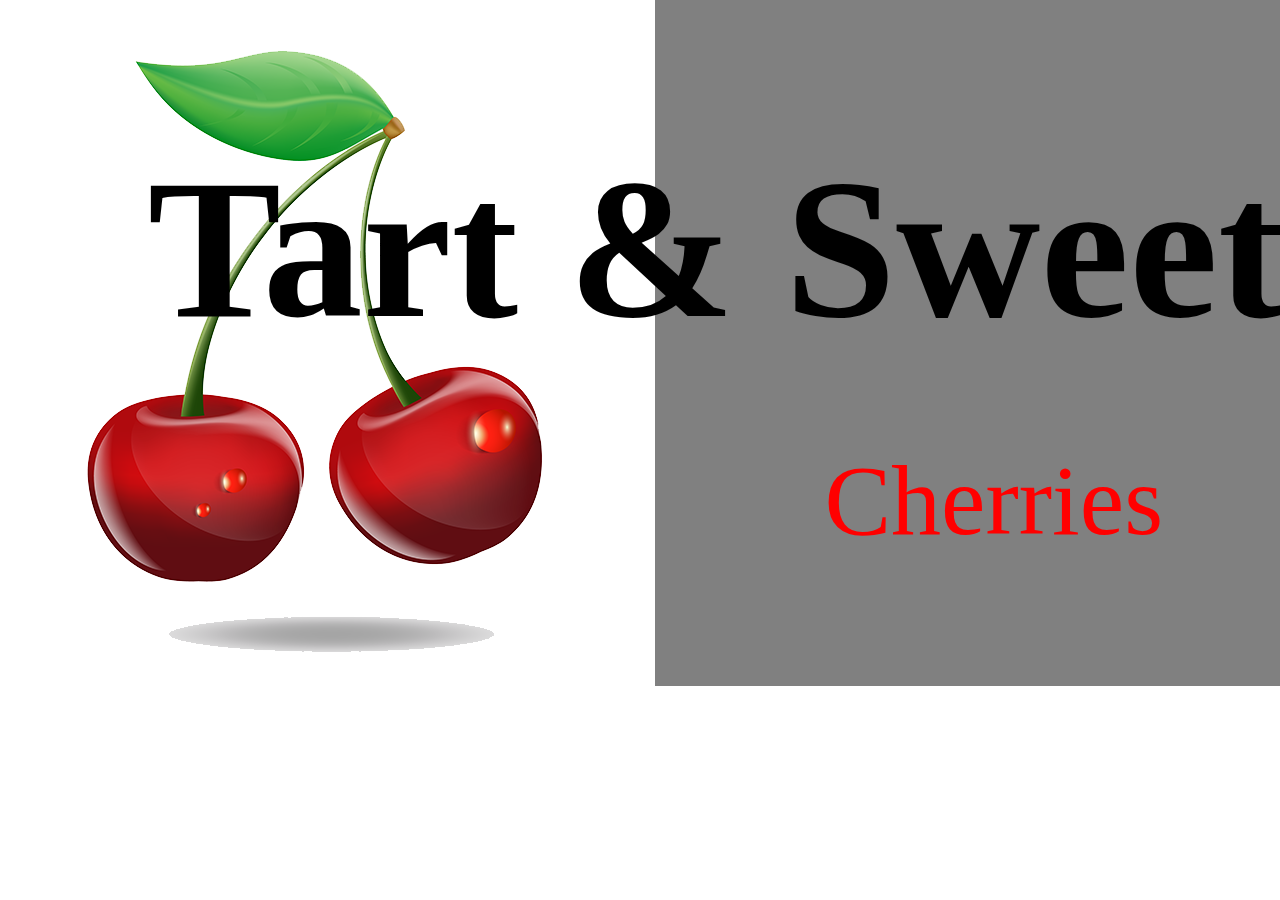
==== Ice/index.html @ f54661b9 "Add files via upload" ====
<!DOCTYPE html>
<html lang="en">
<head>
    <link rel="stylesheet" href="styles/style.css">
    <meta charset="UTF-8">
    <meta name="viewport" content="width=device-width, initial-scale=1.0">
    <title>Document</title>
</head>
<body>

    
    <h1 id="tart-text">
        Tart & Sweet
    </h1>

    <div class="grid-container">

        <img class="grid-item-1" src="images/w06_cherries.png" alt="">

        <div class="grid-item-2">

        </div>

        <p id="cherry-text">
            Cherries
        </p>

    </div>
    
</body>
</html>
---- Ice/styles/style.css ----
body{
    margin: 0 auto;
}

.grid-container{
    display: grid;
    grid-template-columns: 1fr 1fr;
    grid-template-rows: 1fr 1fr;
    gap: 0px;
    position: relative;
}

.grid-item-1{
    grid-column: 1/2;
    grid-row: 1/3;
    background-color: white;

}

.grid-item-2{
    grid-column: 2/3;
    grid-row: 1/3;
    background-color: grey;
}

#tart-text{
    z-index: 1;
    position: absolute;
    grid-row: 1/3;
    grid-column: 1/3;
    font-size: 200px;
    text-align: center;
    transform: translate(13%, 0%)
}

#cherry-text{
    font-size: 100px;
    z-index: 2;
    position: fixed;
    transform: translate(50%, 0%);
    grid-column: 2/3;
    grid-row: 2/3;
    color: red;
}
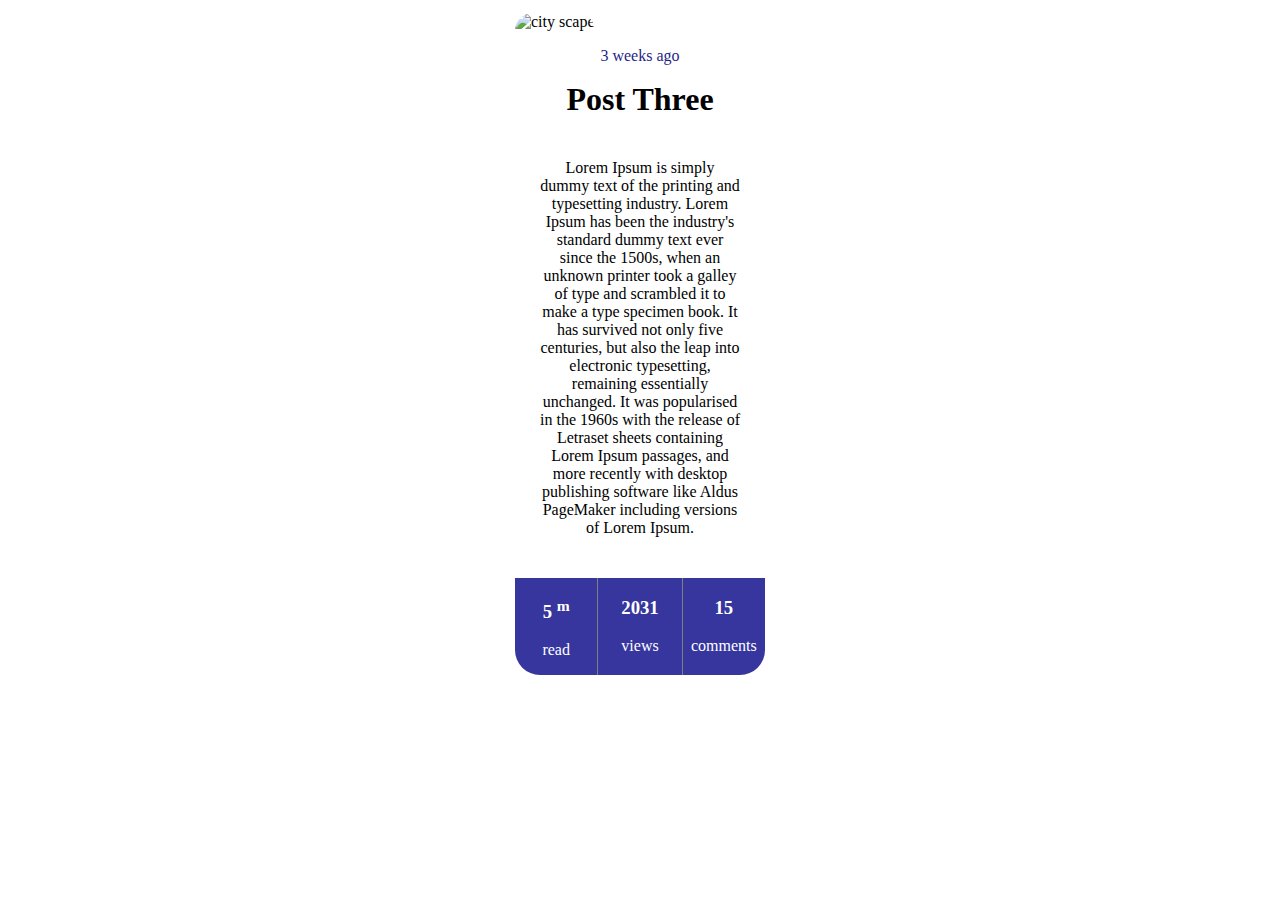
==== commit 61d79ec9: "akjduawwiduiuawd" ====
--- a/Ice/index.html
+++ b/Ice/index.html
@@ -8,24 +8,78 @@
 </head>
 <body>
 
-    
-    <h1 id="tart-text">
-        Tart & Sweet
-    </h1>
+    <div class="card">
 
-    <div class="grid-container">
 
-        <img class="grid-item-1" src="images/w06_cherries.png" alt="">
+        <header>
 
-        <div class="grid-item-2">
+                <img src="images/ajwwdiauwwdiawd.jpg" alt="city scape" class="headerimage">
+
+            </header>
+
+        <main>
+
+            <p id="dater">
+                3 weeks ago
+            </p>
+
+            <h1>
+
+                Post Three
+
+            </h1>
+
+        <p class="awesomearticle">
+
+            Lorem Ipsum is simply dummy text of the printing and typesetting industry. Lorem Ipsum has been the industry's standard dummy text ever since the 1500s, when an unknown printer took a galley of type and scrambled it to make a type specimen book. It has survived not only five centuries, but also the leap into electronic typesetting, remaining essentially unchanged. It was popularised in the 1960s with the release of Letraset sheets containing Lorem Ipsum passages, and more recently with desktop publishing software like Aldus PageMaker including versions of Lorem Ipsum.
+
+        </p>
+
+    </main>
+
+        <footer>
+
+                <div class="footelement" id="leftdiv">
+                    
+                    <h3 id="grid1">
+                        5 <sub>m</sub>
+                    </h3>
+                    <p id="grid4">
+                        read
+                    </p>
+
+
+                </div>
+
+                <div class="footelement">
+
+                    <h3 id="grid2">
+                        2031
+                    </h3>
+
+                    <p id="grid5">
+                        views
+                    </p>
+
+
+                </div>
+
+                <div class="footelement" id="rightdiv">
+
+                    <h3 id="grid3">
+                        15
+                    </h3>
+
+                    <p id="grid6">
+                        comments
+                    </p>
+                    
+                </div>
+
+            </footer>
 
         </div>
 
-        <p id="cherry-text">
-            Cherries
-        </p>
-
-    </div>
     
 </body>
 </html>--- a/Ice/styles/style.css
+++ b/Ice/styles/style.css
@@ -1,44 +1,115 @@
 body{
+    background-color: white;
+    margin: 0 auto;
+    padding: 1%;
+}
+
+.card{
+    width: 250px;
+    margin: 0 auto;
+    background-color: white;
+    overflow: hidden;
+}
+
+header{
     margin: 0 auto;
 }
 
-.grid-container{
-    display: grid;
-    grid-template-columns: 1fr 1fr;
-    grid-template-rows: 1fr 1fr;
-    gap: 0px;
-    position: relative;
+h1{
+    margin: 0;
 }
 
-.grid-item-1{
-    grid-column: 1/2;
-    grid-row: 1/3;
-    background-color: white;
+footer{
+
+    display: grid;
+    grid-template-columns: 1fr 1fr 1fr;
+    grid-template-rows: 1fr;
+    background-color: rgb(54, 54, 158);
+
+    border-bottom-left-radius: 25px;
+    border-bottom-right-radius: 25px;
 
 }
 
-.grid-item-2{
-    grid-column: 2/3;
-    grid-row: 1/3;
-    background-color: grey;
+.footelement{
+    text-align: center;
+    color: white;
+    justify-content: center;
 }
 
-#tart-text{
-    z-index: 1;
-    position: absolute;
-    grid-row: 1/3;
-    grid-column: 1/3;
-    font-size: 200px;
+
+main{
+    background-color: white;
+    margin: 0 auto;
     text-align: center;
-    transform: translate(13%, 0%)
 }
 
-#cherry-text{
-    font-size: 100px;
-    z-index: 2;
-    position: fixed;
-    transform: translate(50%, 0%);
-    grid-column: 2/3;
+sub{
+    vertical-align: super;
+    font-size: smaller;
+}
+
+#leftdiv{
+    border-right: 1px solid grey;
+}
+
+#rightdiv{
+    border-left: 1px solid grey;
+}
+
+
+
+#grid1{
+
+    columns: 1/2;
+    grid-row: 1/2;
+
+}
+
+#grid2{
+
+    columns: 2/3;
+    grid-row: 1/2;
+}
+
+#grid3{
+
+    columns: 3/4;
+    grid-row: 1/2;
+}
+
+
+#grid4{
+    columns: 1/2;
     grid-row: 2/3;
-    color: red;
 }
+
+
+#grid5{
+    columns: 2/3;
+    grid-row: 2/3;
+}
+
+#grid6{
+    columns: 3/4;
+    grid-row: 2/3;
+}
+
+
+#dater{
+    color:rgb(31, 31, 135);
+}
+
+.headerimage{
+    width: 100%;
+    padding: 0px;
+    margin: 0 auto;
+    border-top-left-radius: 25px;
+    border-top-right-radius: 25px;
+}
+
+.awesomearticle{
+    padding: 10%;
+    text-align: center;
+    background-color: white;
+}